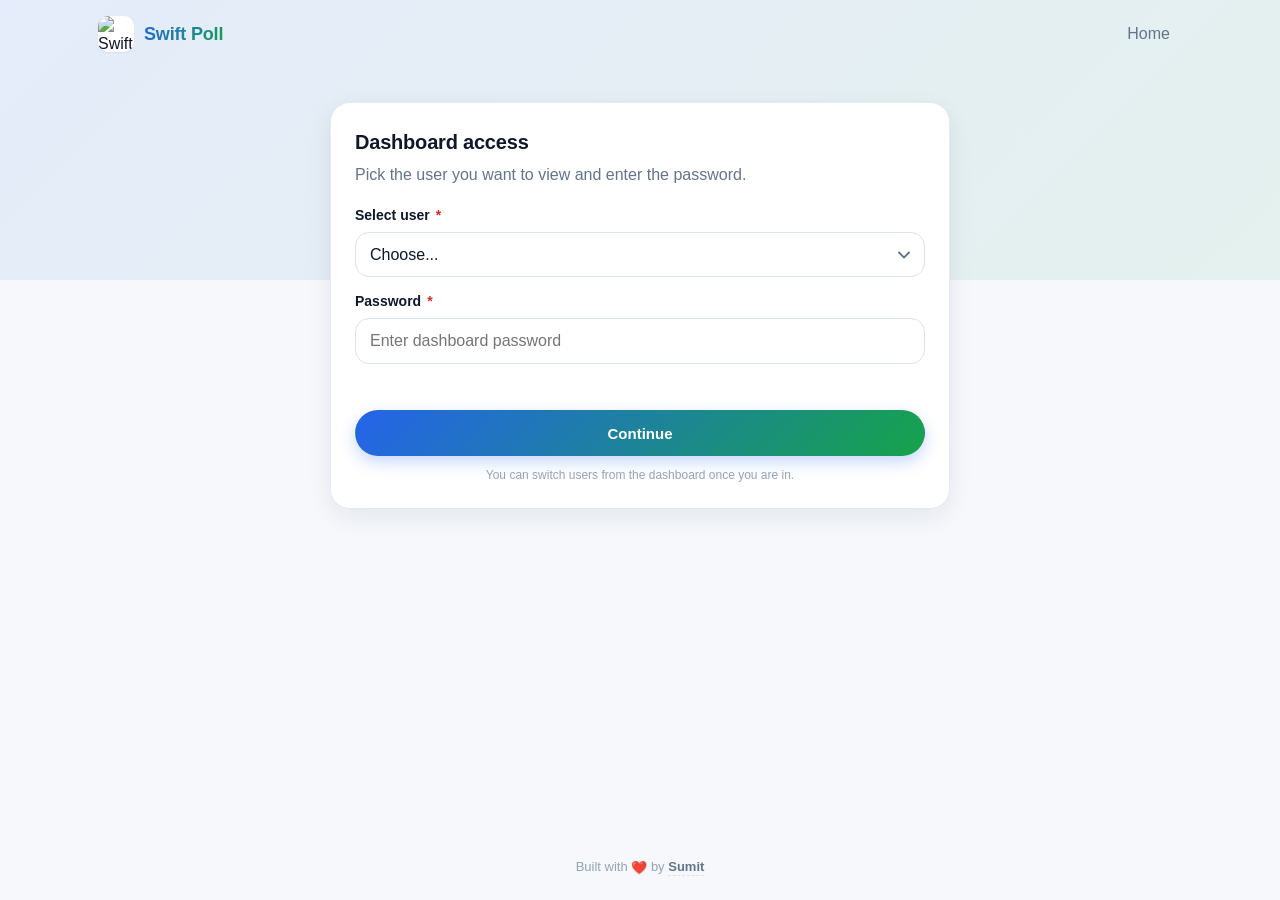
==== dashboard-access.html @ 11547f7c "admin access" ====
<!doctype html>
<html lang="en">
<head>
  <meta charset="utf-8" />
  <meta name="viewport" content="width=device-width, initial-scale=1, viewport-fit=cover" />
  <meta name="theme-color" content="#2563eb" />
  <title>Swift Poll - Dashboard access</title>
  <link rel="icon" href="https://i.ibb.co/LDdkBqsS/image-4.png" />
  <link rel="stylesheet" href="css/styles.css" />
</head>
<body class="sp-body sp-body--access">
  <header class="sp-header">
    <a href="index.html" class="sp-header__brand" aria-label="Swift Poll home">
      <img data-brand-logo alt="Swift Poll" class="sp-header__logo" />
      <span class="sp-header__name" data-brand-name>Swift Poll</span>
    </a>
    <nav class="sp-header__nav" aria-label="Primary">
      <a href="index.html" class="sp-link">Home</a>
    </nav>
  </header>

  <main class="sp-main">
    <section class="sp-card sp-card--poll" aria-labelledby="access-title">
      <h1 id="access-title" class="sp-card__title">Dashboard access</h1>
      <p class="sp-card__subtitle">Pick the user you want to view and enter the password.</p>

      <form class="sp-form" data-access-form novalidate>
        <label class="sp-field">
          <span class="sp-field__label">Select user <span class="sp-req">*</span></span>
          <select class="sp-input sp-select" name="accessUser" required
                  data-access-user-select>
            <option value="">Choose...</option>
          </select>
        </label>

        <label class="sp-field">
          <span class="sp-field__label">Password <span class="sp-req">*</span></span>
          <input class="sp-input" name="accessPassword" type="password"
                 autocomplete="current-password" required
                 placeholder="Enter dashboard password" />
        </label>

        <p class="sp-error" data-access-error role="alert"></p>

        <div class="sp-form__actions">
          <button class="sp-btn sp-btn--primary sp-btn--block" type="submit">Continue</button>
        </div>
      </form>

      <p class="sp-fineprint sp-fineprint--sm">
        You can switch users from the dashboard once you are in.
      </p>
    </section>
  </main>

  <footer class="sp-footer">
    <span class="sp-credit">
      Built with <span class="sp-credit__heart" aria-hidden="true">&#10084;&#65039;</span>
      <span class="sp-visually-hidden">love</span>
      by
      <a href="https://www.linkedin.com/in/in-sumit/" target="_blank" rel="noopener noreferrer"
         class="sp-credit__link">Sumit</a>
    </span>
  </footer>

  <script src="js/config.js?v=3"></script>
  <script src="js/utils.js?v=3"></script>
  <script src="js/dashboard-access.js?v=3"></script>
</body>
</html>
---- css/styles.css ----
/* ============================================================
   Swift Poll - single stylesheet
   Mobile-first, dependency-free, brand colours from the logo
   (blue -> green gradient). BEM-ish naming under `sp-` prefix.
   ============================================================ */

:root {
  /* Brand */
  --sp-blue:     #2563eb;
  --sp-blue-600: #1d4ed8;
  --sp-green:    #16a34a;
  --sp-green-600:#15803d;

  /* Surfaces */
  --sp-bg:       #f6f8fc;
  --sp-bg-2:     #eef2f8;
  --sp-surface:  #ffffff;
  --sp-border:   #e5e9f2;
  --sp-border-2: #dce2ee;

  /* Text */
  --sp-text:       #0f172a;
  --sp-text-muted: #64748b;
  --sp-text-soft:  #94a3b8;

  /* Feedback */
  --sp-danger: #dc2626;
  --sp-ok:     #16a34a;

  /* Radii + spacing + shadows */
  --sp-radius-sm: 8px;
  --sp-radius:    14px;
  --sp-radius-lg: 20px;
  --sp-shadow-sm: 0 1px 2px rgba(15, 23, 42, 0.06);
  --sp-shadow:    0 8px 24px rgba(15, 23, 42, 0.08);
  --sp-shadow-lg: 0 24px 48px rgba(15, 23, 42, 0.12);

  /* Gradients */
  --sp-grad: linear-gradient(135deg, var(--sp-blue) 0%, var(--sp-green) 100%);
  --sp-grad-soft: linear-gradient(135deg, rgba(37, 99, 235, 0.08) 0%, rgba(22, 163, 74, 0.08) 100%);

  /* Type */
  --sp-font: -apple-system, BlinkMacSystemFont, "Segoe UI", Roboto, "Helvetica Neue", Arial, "Noto Sans", sans-serif;
}

/* ----------------------- Reset / base ----------------------- */
*, *::before, *::after { box-sizing: border-box; }
html, body { margin: 0; padding: 0; }
html { -webkit-text-size-adjust: 100%; }
body {
  font-family: var(--sp-font);
  font-size: 16px;
  line-height: 1.5;
  color: var(--sp-text);
  background: var(--sp-bg);
  -webkit-font-smoothing: antialiased;
  text-rendering: optimizeLegibility;
  min-height: 100vh;
  display: flex;
  flex-direction: column;
}
img { max-width: 100%; display: block; }
button { font-family: inherit; }
a { color: var(--sp-blue-600); text-decoration: none; }
a:hover { text-decoration: underline; }

.sp-visually-hidden {
  position: absolute !important;
  width: 1px; height: 1px;
  padding: 0; margin: -1px;
  overflow: hidden; clip: rect(0, 0, 0, 0);
  white-space: nowrap; border: 0;
}
.is-hidden { display: none !important; }

/* Background decoration */
.sp-body::before {
  content: "";
  position: fixed; inset: 0 0 auto 0; height: 280px;
  background: var(--sp-grad-soft);
  z-index: -1;
  pointer-events: none;
}

/* --------------------------- Header --------------------------- */
.sp-header {
  display: flex; align-items: center; justify-content: space-between;
  padding: 14px 18px;
  max-width: 1120px; margin: 0 auto; width: 100%;
}
.sp-header__brand {
  display: inline-flex; align-items: center; gap: 10px;
  color: var(--sp-text); text-decoration: none;
}
.sp-header__brand:hover { text-decoration: none; }
.sp-header__logo {
  width: 36px; height: 36px; border-radius: 10px;
  box-shadow: var(--sp-shadow-sm);
  background: #fff;
}
.sp-header__name {
  font-weight: 700; font-size: 18px; letter-spacing: -0.01em;
  background: var(--sp-grad);
  -webkit-background-clip: text; background-clip: text;
  color: transparent;
}
.sp-header__nav { display: flex; gap: 10px; }
.sp-link {
  padding: 8px 12px;
  border-radius: 999px;
  color: var(--sp-text-muted);
  font-weight: 500;
}
.sp-link:hover { color: var(--sp-blue-600); background: var(--sp-bg-2); text-decoration: none; }

/* --------------------------- Main --------------------------- */
.sp-main {
  flex: 1;
  padding: 8px 18px 96px;
  max-width: 1120px; margin: 0 auto; width: 100%;
}
.sp-main--poll,
.sp-main--dashboard { padding-top: 6px; }

/* --------------------------- Hero --------------------------- */
.sp-hero { text-align: center; padding: 24px 4px 0; }
.sp-hero__logo {
  width: 72px; height: 72px; margin: 0 auto 16px;
  border-radius: 18px;
  background: #fff;
  box-shadow: var(--sp-shadow);
}
.sp-hero__title {
  font-size: 34px; line-height: 1.15; font-weight: 800; letter-spacing: -0.02em;
  margin: 0 0 8px;
}
.sp-hero__title [data-brand-name] {
  background: var(--sp-grad);
  -webkit-background-clip: text; background-clip: text;
  color: transparent;
}
.sp-hero__subtitle {
  color: var(--sp-text-muted);
  font-size: 16px; max-width: 560px; margin: 0 auto 20px;
}

/* --------------------------- Card --------------------------- */
.sp-card {
  background: var(--sp-surface);
  border: 1px solid var(--sp-border);
  border-radius: var(--sp-radius-lg);
  padding: 22px;
  box-shadow: var(--sp-shadow-sm);
}
.sp-card--hero { max-width: 560px; margin: 8px auto 24px; text-align: left; }
.sp-card--poll {
  max-width: 620px; margin: 18px auto 0;
  box-shadow: var(--sp-shadow);
  padding: 24px;
}
.sp-card--success { text-align: center; }
.sp-card__title {
  font-size: 20px; font-weight: 700; letter-spacing: -0.01em;
  margin: 0 0 6px;
}
.sp-card__subtitle {
  margin: 0 0 18px; color: var(--sp-text-muted);
}

/* Steps on landing */
.sp-steps { list-style: none; margin: 0; padding: 0; display: grid; gap: 10px; }
.sp-steps li {
  display: flex; gap: 12px; align-items: flex-start;
  padding: 12px; border-radius: var(--sp-radius);
  background: var(--sp-bg-2);
}
.sp-steps__n {
  flex: 0 0 28px; height: 28px;
  display: inline-flex; align-items: center; justify-content: center;
  border-radius: 999px;
  font-weight: 700; font-size: 13px;
  color: #fff; background: var(--sp-grad);
}

/* CTA row */
.sp-cta-row {
  display: flex; gap: 10px; flex-wrap: wrap; justify-content: center;
  margin-top: 16px;
}
.sp-fineprint {
  color: var(--sp-text-soft);
  font-size: 13px;
  margin: 14px 0 0;
  text-align: center;
}
.sp-fineprint--sm { font-size: 12px; margin-top: 10px; }

/* --------------------------- Buttons --------------------------- */
.sp-btn {
  -webkit-appearance: none; appearance: none;
  border: 1px solid transparent;
  padding: 13px 20px;
  border-radius: 999px;
  font-size: 15px; font-weight: 600;
  cursor: pointer;
  transition: transform 0.06s ease, box-shadow 0.2s ease, background 0.2s ease, color 0.2s ease, border-color 0.2s ease;
  display: inline-flex; align-items: center; justify-content: center; gap: 8px;
  text-decoration: none;
  min-height: 46px;
}
.sp-btn:focus-visible {
  outline: 3px solid rgba(37, 99, 235, 0.35);
  outline-offset: 2px;
}
.sp-btn:active:not(:disabled) { transform: translateY(1px); }
.sp-btn:disabled { opacity: 0.55; cursor: not-allowed; }

.sp-btn--primary {
  background: var(--sp-grad);
  color: #fff;
  box-shadow: 0 6px 16px rgba(37, 99, 235, 0.25);
}
.sp-btn--primary:hover:not(:disabled) { box-shadow: 0 10px 24px rgba(37, 99, 235, 0.3); }

.sp-btn--ghost {
  background: #fff;
  color: var(--sp-text);
  border-color: var(--sp-border-2);
}
.sp-btn--ghost:hover:not(:disabled) { border-color: var(--sp-blue); color: var(--sp-blue-600); }

.sp-btn--block { width: 100%; }
.sp-btn--sm { padding: 9px 14px; font-size: 14px; min-height: 38px; }
.sp-btn--xl {
  padding: 18px 36px;
  font-size: 17px;
  min-height: 58px;
  border-radius: 999px;
  letter-spacing: 0.01em;
  min-width: 240px;
  box-shadow: 0 10px 28px rgba(37, 99, 235, 0.28);
}
.sp-btn--xl:hover:not(:disabled) { box-shadow: 0 14px 34px rgba(37, 99, 235, 0.34); }
.sp-cta-row--solo { justify-content: center; margin-top: 22px; }
.sp-cta-row--solo .sp-btn--xl { flex: 0 1 auto; }
.sp-btn__arrow { transition: transform 0.2s ease; }
.sp-btn:hover .sp-btn__arrow { transform: translateX(2px); }

/* --------------------------- Form --------------------------- */
.sp-form { display: grid; gap: 14px; }
.sp-field { display: grid; gap: 6px; }
.sp-field__label {
  font-weight: 600; font-size: 14px; color: var(--sp-text);
}
.sp-req { color: var(--sp-danger); }
.sp-opt { color: var(--sp-text-soft); font-weight: 500; }
.sp-input {
  -webkit-appearance: none; appearance: none;
  width: 100%;
  padding: 13px 14px;
  font-size: 16px;
  background: #fff;
  border: 1px solid var(--sp-border-2);
  border-radius: var(--sp-radius);
  color: var(--sp-text);
  transition: border-color 0.15s ease, box-shadow 0.15s ease;
}
.sp-input:focus {
  outline: none;
  border-color: var(--sp-blue);
  box-shadow: 0 0 0 4px rgba(37, 99, 235, 0.15);
}
.sp-form__actions { margin-top: 4px; }
.sp-error {
  color: var(--sp-danger);
  font-size: 14px;
  margin: 0;
  min-height: 1em;
}

/* --------------------------- Poll question --------------------------- */
.sp-progress {
  display: flex; flex-direction: column; gap: 6px;
  margin-bottom: 18px;
}
.sp-progress__label {
  font-size: 13px; font-weight: 600;
  color: var(--sp-text-muted);
  letter-spacing: 0.02em; text-transform: uppercase;
}
.sp-progress__track {
  height: 8px;
  background: var(--sp-bg-2);
  border-radius: 999px;
  overflow: hidden;
}
.sp-progress__bar {
  height: 100%;
  background: var(--sp-grad);
  transition: width 0.3s ease;
  border-radius: 999px;
}

.sp-q-title {
  font-size: 20px; line-height: 1.35; font-weight: 700;
  margin: 0 0 18px;
  color: var(--sp-text);
  letter-spacing: -0.01em;
}

.sp-options { border: 0; padding: 0; margin: 0; }
.sp-options__list { display: grid; gap: 10px; }

.sp-option {
  position: relative;
  display: flex; align-items: center; gap: 12px;
  padding: 14px 16px;
  background: #fff;
  border: 1.5px solid var(--sp-border-2);
  border-radius: var(--sp-radius);
  cursor: pointer;
  transition: border-color 0.15s ease, background 0.15s ease, box-shadow 0.15s ease;
  min-height: 52px;
}
.sp-option:hover { border-color: var(--sp-blue); }
.sp-option input { position: absolute; opacity: 0; pointer-events: none; }
.sp-option__radio {
  width: 22px; height: 22px;
  border-radius: 50%;
  border: 2px solid var(--sp-border-2);
  background: #fff;
  display: inline-grid; place-items: center;
  flex: 0 0 22px;
  transition: border-color 0.15s ease;
}
.sp-option__radio::after {
  content: "";
  width: 10px; height: 10px;
  border-radius: 50%;
  background: var(--sp-grad);
  transform: scale(0);
  transition: transform 0.15s ease;
}
.sp-option__text { font-weight: 500; }
.sp-option--selected {
  border-color: var(--sp-blue);
  background: linear-gradient(135deg, rgba(37, 99, 235, 0.06), rgba(22, 163, 74, 0.06));
  box-shadow: 0 4px 14px rgba(37, 99, 235, 0.10);
}
.sp-option--selected .sp-option__radio { border-color: var(--sp-blue); }
.sp-option--selected .sp-option__radio::after { transform: scale(1); }
.sp-option input:focus-visible + .sp-option__radio {
  outline: 3px solid rgba(37, 99, 235, 0.35);
  outline-offset: 2px;
}

.sp-nav {
  display: flex; gap: 10px; justify-content: space-between;
  margin-top: 20px;
}
.sp-nav .sp-btn { flex: 1; }

/* Success screen */
.sp-check {
  width: 72px; height: 72px; margin: 0 auto 12px;
  border-radius: 50%;
  background: var(--sp-grad);
  color: #fff;
  display: grid; place-items: center;
  box-shadow: 0 14px 30px rgba(22, 163, 74, 0.28);
}

/* --------------------------- Dashboard --------------------------- */
.sp-dash-hero {
  display: flex; align-items: center; justify-content: space-between;
  gap: 14px; flex-wrap: wrap;
  padding: 16px 0 8px;
}
.sp-dash-hero__title {
  margin: 0; font-size: 28px; font-weight: 800; letter-spacing: -0.02em;
  background: var(--sp-grad);
  -webkit-background-clip: text; background-clip: text; color: transparent;
}
.sp-dash-hero__sub { margin: 2px 0 0; color: var(--sp-text-muted); font-size: 14px; }
.sp-dash-hero__actions { display: flex; gap: 8px; }

.sp-stats {
  display: grid;
  grid-template-columns: 1fr;
  gap: 12px;
  margin: 12px 0 18px;
}
.sp-stat-card {
  background: #fff;
  border: 1px solid var(--sp-border);
  border-radius: var(--sp-radius-lg);
  padding: 16px 18px;
  display: flex; align-items: baseline; justify-content: space-between;
  box-shadow: var(--sp-shadow-sm);
}
.sp-stat-card__label {
  color: var(--sp-text-muted);
  font-size: 13px; font-weight: 600;
  text-transform: uppercase; letter-spacing: 0.04em;
}
.sp-stat-card__value {
  font-size: 28px; font-weight: 800; letter-spacing: -0.02em;
  background: var(--sp-grad); -webkit-background-clip: text; background-clip: text; color: transparent;
}

.sp-loading {
  text-align: center; padding: 36px; color: var(--sp-text-muted);
}

.sp-empty {
  text-align: center; padding: 40px 16px;
  background: #fff; border: 1px dashed var(--sp-border-2);
  border-radius: var(--sp-radius-lg);
}
.sp-empty h2 { margin: 0 0 6px; font-size: 20px; }
.sp-empty p { color: var(--sp-text-muted); margin: 0 0 16px; }

.sp-section { margin-top: 28px; }
.sp-section__title {
  font-size: 18px; font-weight: 700;
  margin: 0 0 12px;
  letter-spacing: -0.01em;
}

/* Aggregated results grid */
.sp-agg-grid {
  display: grid; grid-template-columns: 1fr; gap: 14px;
}

.sp-agg-card {
  background: #fff;
  border: 1px solid var(--sp-border);
  border-radius: var(--sp-radius-lg);
  padding: 18px;
  box-shadow: var(--sp-shadow-sm);
}
.sp-agg-card__head {
  display: flex; gap: 10px; align-items: flex-start;
  margin-bottom: 14px;
}
.sp-agg-card__badge {
  flex: 0 0 auto;
  display: inline-flex; align-items: center; justify-content: center;
  min-width: 34px; height: 26px; padding: 0 8px;
  border-radius: 999px;
  background: var(--sp-grad);
  color: #fff; font-weight: 700; font-size: 12px;
  letter-spacing: 0.02em;
}
.sp-agg-card__title {
  margin: 0; font-size: 15px; line-height: 1.4; font-weight: 600;
  color: var(--sp-text);
}
.sp-bar-list { list-style: none; margin: 0; padding: 0; display: grid; gap: 10px; }
.sp-bar__head {
  display: flex; justify-content: space-between; gap: 12px;
  margin-bottom: 6px;
  font-size: 14px;
}
.sp-bar__label { font-weight: 600; }
.sp-bar__val { color: var(--sp-text-muted); font-variant-numeric: tabular-nums; }
.sp-bar__pct { color: var(--sp-text-soft); font-size: 12px; }
.sp-bar__track {
  height: 10px;
  background: var(--sp-bg-2);
  border-radius: 999px;
  overflow: hidden;
}
.sp-bar__fill {
  height: 100%;
  border-radius: 999px;
  background: var(--sp-grad);
  transition: width 0.4s ease;
  min-width: 2px;
}
.sp-bar__fill--yes      { background: linear-gradient(135deg, #16a34a, #22c55e); }
.sp-bar__fill--not_sure { background: linear-gradient(135deg, #f59e0b, #fbbf24); }
.sp-bar__fill--no       { background: linear-gradient(135deg, #dc2626, #ef4444); }

.sp-agg-card__foot {
  margin-top: 12px; padding-top: 12px;
  border-top: 1px dashed var(--sp-border);
  color: var(--sp-text-muted); font-size: 13px;
}

/* User-wise responses */
.sp-users__desktop { display: none; }
.sp-users__mobile  { display: grid; gap: 10px; }
.sp-user-card {
  background: #fff;
  border: 1px solid var(--sp-border);
  border-radius: var(--sp-radius-lg);
  padding: 14px 16px;
  box-shadow: var(--sp-shadow-sm);
}
.sp-user-card__head {
  display: flex; justify-content: space-between; gap: 10px;
  align-items: flex-start;
  margin-bottom: 10px;
}
.sp-user-card__name {
  margin: 0; font-size: 15px; font-weight: 700;
}
.sp-user-card__meta {
  margin: 2px 0 0; color: var(--sp-text-muted); font-size: 12px;
}
.sp-user-card__time {
  color: var(--sp-text-soft); font-size: 12px; white-space: nowrap;
}
.sp-user-card__answers { list-style: none; margin: 0; padding: 0; display: grid; gap: 6px; }
.sp-user-card__answers li {
  display: flex; gap: 8px; font-size: 14px;
  padding: 6px 10px;
  background: var(--sp-bg-2);
  border-radius: 10px;
}
.sp-user-card__q { color: var(--sp-text-muted); font-weight: 600; flex: 0 0 32px; }
.sp-user-card__a { font-weight: 600; }

.sp-table-wrap { overflow-x: auto; border-radius: var(--sp-radius-lg); border: 1px solid var(--sp-border); background: #fff; }
.sp-table {
  width: 100%;
  border-collapse: collapse;
  font-size: 14px;
}
.sp-table th, .sp-table td {
  text-align: left; padding: 12px 14px;
  border-bottom: 1px solid var(--sp-border);
  white-space: nowrap;
}
.sp-table thead th {
  font-weight: 700;
  background: var(--sp-bg-2);
  color: var(--sp-text);
  position: sticky; top: 0;
}
.sp-table tbody tr:last-child td { border-bottom: 0; }
.sp-table tbody tr:hover td { background: var(--sp-bg); }
.sp-muted { color: var(--sp-text-muted); }

/* --------------------------- Footer --------------------------- */
.sp-footer {
  margin-top: auto;
  padding: 20px 18px 24px;
  color: var(--sp-text-soft); font-size: 13px;
  text-align: center;
}
.sp-footer__dot { margin: 0 6px; }
.sp-credit { white-space: nowrap; }
.sp-credit__heart {
  display: inline-block;
  color: #ef4444;
  transform: translateY(1px);
  animation: sp-heartbeat 1.8s ease-in-out infinite;
}
.sp-credit__link {
  color: var(--sp-text-muted);
  font-weight: 600;
  border-bottom: 1px dashed var(--sp-border-2);
  padding-bottom: 1px;
  transition: color 0.15s ease, border-color 0.15s ease;
}
.sp-credit__link:hover {
  color: var(--sp-blue-600);
  border-bottom-color: var(--sp-blue);
  text-decoration: none;
}
@keyframes sp-heartbeat {
  0%, 100% { transform: translateY(1px) scale(1); }
  15%      { transform: translateY(1px) scale(1.18); }
  30%      { transform: translateY(1px) scale(1); }
  45%      { transform: translateY(1px) scale(1.12); }
}

/* --------------------------- Toasts --------------------------- */
.sp-toast {
  position: fixed; left: 50%; bottom: 28px; transform: translate(-50%, 30px);
  background: #0f172a;
  color: #fff;
  padding: 12px 18px;
  border-radius: 999px;
  font-size: 14px; font-weight: 600;
  box-shadow: var(--sp-shadow-lg);
  opacity: 0; transition: transform 0.25s ease, opacity 0.25s ease;
  z-index: 50;
  max-width: calc(100% - 32px);
}
.sp-toast--show { opacity: 1; transform: translate(-50%, 0); }
.sp-toast--error { background: var(--sp-danger); }
.sp-toast--ok { background: var(--sp-green-600); }

/* Dashboard gate (passcode denied fallback) */
.sp-gate {
  min-height: 60vh; display: grid; place-items: center;
  font-weight: 700; color: var(--sp-danger);
}

/* ============================================================
   Responsive: tablet / desktop breakpoints
   ============================================================ */
@media (min-width: 600px) {
  .sp-hero__title { font-size: 44px; }
  .sp-hero__logo  { width: 84px; height: 84px; }
  .sp-stats       { grid-template-columns: repeat(3, 1fr); }
  .sp-stats .sp-stat-card:not(:first-child) { display: none; } /* placeholder for future stats */
  .sp-agg-grid    { grid-template-columns: repeat(2, 1fr); }
  .sp-nav .sp-btn { flex: 0 1 auto; min-width: 140px; }
}

@media (min-width: 900px) {
  .sp-main          { padding: 16px 24px 96px; }
  .sp-hero          { padding-top: 40px; }
  .sp-hero__title   { font-size: 52px; }
  .sp-agg-grid      { grid-template-columns: repeat(3, 1fr); }
  .sp-users__desktop { display: block; }
  .sp-users__mobile  { display: none; }
}

/* ============================================================
   Select (styled to match sp-input)
   ============================================================ */
.sp-select {
  -webkit-appearance: none; appearance: none;
  background-image: url("data:image/svg+xml;utf8,<svg xmlns='http://www.w3.org/2000/svg' width='12' height='8' viewBox='0 0 12 8' fill='none'><path d='M1 1.5L6 6.5L11 1.5' stroke='%2364748b' stroke-width='1.8' stroke-linecap='round' stroke-linejoin='round'/></svg>");
  background-repeat: no-repeat;
  background-position: right 14px center;
  padding-right: 38px;
  cursor: pointer;
}
.sp-select:focus {
  background-image: url("data:image/svg+xml;utf8,<svg xmlns='http://www.w3.org/2000/svg' width='12' height='8' viewBox='0 0 12 8' fill='none'><path d='M1 1.5L6 6.5L11 1.5' stroke='%232563eb' stroke-width='1.8' stroke-linecap='round' stroke-linejoin='round'/></svg>");
}

/* ============================================================
   Dashboard filter bar
   ============================================================ */
.sp-filter-bar {
  display: grid;
  grid-template-columns: 1fr;
  gap: 8px;
  background: #fff;
  border: 1px solid var(--sp-border);
  border-radius: var(--sp-radius-lg);
  padding: 14px 16px;
  margin: 10px 0 14px;
  box-shadow: var(--sp-shadow-sm);
}
.sp-filter-bar__label {
  font-size: 12px; font-weight: 700; letter-spacing: 0.04em;
  text-transform: uppercase;
  color: var(--sp-text-muted);
}
.sp-filter-bar__select { max-width: 100%; }
.sp-filter-bar__hint {
  color: var(--sp-text-soft); font-size: 13px;
}

@media (min-width: 720px) {
  .sp-filter-bar {
    grid-template-columns: auto 240px 1fr;
    align-items: center;
    gap: 14px;
  }
  .sp-filter-bar__label { margin-bottom: 0; }
}

/* ============================================================
   Admin: Manage Questions
   ============================================================ */
.sp-admin { margin-top: 28px; }
.sp-admin__head {
  display: flex; align-items: center; justify-content: space-between;
  gap: 12px; flex-wrap: wrap;
  margin-bottom: 10px;
}
.sp-admin__sub { margin: 2px 0 0; color: var(--sp-text-muted); font-size: 13px; }

.sp-admin__form { padding: 18px; margin-bottom: 20px; }
.sp-admin__form-title {
  margin: 0 0 14px; font-size: 16px; font-weight: 700;
}

.sp-input--area {
  resize: vertical;
  min-height: 58px;
  line-height: 1.4;
}

.sp-counter {
  font-size: 12px; font-weight: 500;
  color: var(--sp-text-soft);
  margin-left: auto;
}
.sp-field__label { display: flex; align-items: center; gap: 6px; flex-wrap: wrap; }

.sp-field-grid {
  display: grid;
  grid-template-columns: 1fr;
  gap: 12px;
  margin-top: 12px;
}
@media (min-width: 600px) {
  .sp-field-grid { grid-template-columns: 1fr 1fr; gap: 14px; }
}

.sp-admin__form-actions {
  display: flex; gap: 10px; justify-content: flex-end;
  margin-top: 14px; flex-wrap: wrap;
}

.sp-admin__list-head {
  display: flex; align-items: center; gap: 10px;
  margin: 10px 0 10px;
}
.sp-admin__list-title {
  margin: 0; font-size: 15px; font-weight: 700;
  color: var(--sp-text);
}
.sp-admin__count {
  display: inline-flex; align-items: center; justify-content: center;
  min-width: 24px; height: 22px; padding: 0 8px;
  border-radius: 999px;
  background: var(--sp-bg-2); color: var(--sp-text-muted);
  font-size: 12px; font-weight: 700;
}
.sp-admin__list { display: grid; gap: 10px; }
.sp-admin__list-empty { margin: 12px 2px; font-size: 14px; }

.sp-q-row {
  background: #fff;
  border: 1px solid var(--sp-border);
  border-radius: var(--sp-radius-lg);
  padding: 14px 16px;
  box-shadow: var(--sp-shadow-sm);
}
.sp-q-row__head {
  display: grid;
  grid-template-columns: auto 1fr auto;
  align-items: start;
  gap: 10px;
  margin-bottom: 8px;
}
.sp-q-row__num {
  display: inline-flex; align-items: center; justify-content: center;
  min-width: 34px; height: 26px; padding: 0 8px;
  border-radius: 999px;
  background: var(--sp-grad); color: #fff;
  font-weight: 700; font-size: 12px;
}
.sp-q-row__text {
  margin: 0; font-size: 15px; line-height: 1.4; font-weight: 600;
  color: var(--sp-text);
}
.sp-q-row__opts {
  list-style: none; margin: 0; padding: 0;
  display: flex; flex-wrap: wrap; gap: 6px;
}
.sp-q-row__opt {
  font-size: 13px; color: var(--sp-text-muted);
  background: var(--sp-bg-2);
  padding: 4px 10px;
  border-radius: 999px;
}

/* Danger button */
.sp-btn--danger {
  background: var(--sp-danger);
  color: #fff;
  box-shadow: 0 4px 12px rgba(220, 38, 38, 0.22);
}
.sp-btn--danger:hover:not(:disabled) { box-shadow: 0 8px 18px rgba(220, 38, 38, 0.28); }

/* ============================================================
   Modal
   ============================================================ */
.sp-modal {
  position: fixed; inset: 0;
  z-index: 100;
  display: grid; place-items: center;
  padding: 16px;
  animation: sp-modal-in 0.18s ease;
}
.sp-modal__backdrop {
  position: absolute; inset: 0;
  background: rgba(15, 23, 42, 0.55);
  backdrop-filter: blur(2px);
}
.sp-modal__dialog {
  position: relative;
  background: #fff;
  border-radius: var(--sp-radius-lg);
  padding: 22px;
  max-width: 440px; width: 100%;
  box-shadow: var(--sp-shadow-lg);
}
.sp-modal__title { margin: 0 0 8px; font-size: 18px; font-weight: 700; }
.sp-modal__body  { margin: 0 0 16px; color: var(--sp-text-muted); font-size: 14px; }
.sp-modal__actions {
  display: flex; gap: 10px; justify-content: flex-end; flex-wrap: wrap;
}
@keyframes sp-modal-in {
  from { opacity: 0; }
  to   { opacity: 1; }
}

/* ============================================================
   Reduced motion
   ============================================================ */
@media (prefers-reduced-motion: reduce) {
  * { transition: none !important; animation: none !important; }
}
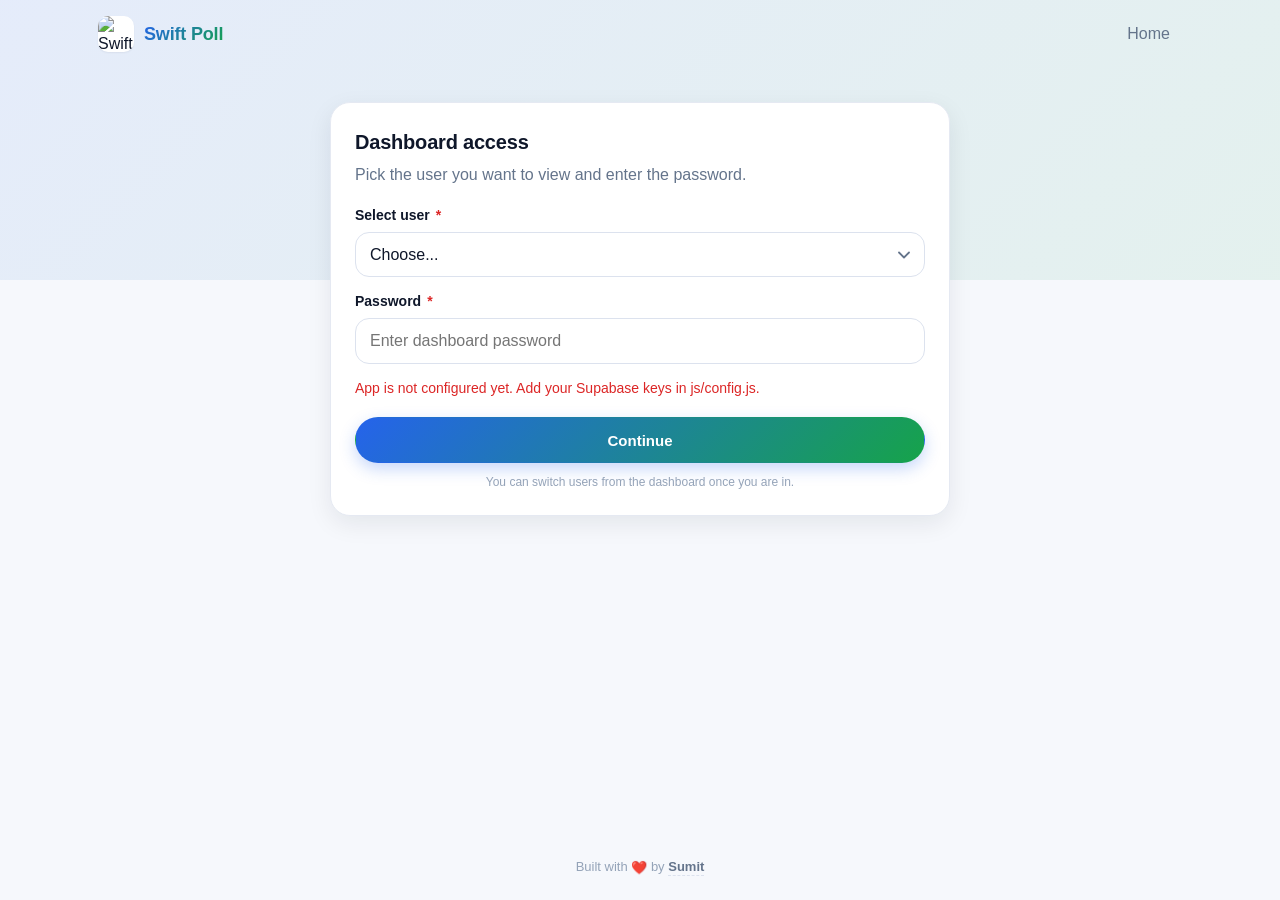
==== commit 251e8f2c: "admin added, and dashboard & other permissions" ====
--- a/dashboard-access.html
+++ b/dashboard-access.html
@@ -63,8 +63,10 @@
     </span>
   </footer>
 
-  <script src="js/config.js?v=3"></script>
-  <script src="js/utils.js?v=3"></script>
-  <script src="js/dashboard-access.js?v=3"></script>
+  <script src="https://cdn.jsdelivr.net/npm/@supabase/supabase-js@2.45.4/dist/umd/supabase.min.js"></script>
+  <script src="js/config.js?v=4"></script>
+  <script src="js/utils.js?v=4"></script>
+  <script src="js/supabase.js?v=4"></script>
+  <script src="js/dashboard-access.js?v=4"></script>
 </body>
 </html>
--- a/css/styles.css
+++ b/css/styles.css
@@ -809,6 +809,121 @@
 }
 
 /* ============================================================
+   Question head - required / optional pill
+   ============================================================ */
+.sp-q-head {
+  display: flex; align-items: center; justify-content: space-between;
+  gap: 10px; margin: 0 0 18px;
+  flex-wrap: wrap;
+}
+.sp-q-required {
+  display: inline-flex; align-items: center;
+  padding: 3px 10px;
+  border-radius: 999px;
+  font-size: 11px; font-weight: 700; letter-spacing: 0.06em;
+  text-transform: uppercase;
+}
+.sp-q-required--yes { background: rgba(220, 38, 38, 0.08); color: var(--sp-danger); }
+.sp-q-required--no  { background: var(--sp-bg-2);          color: var(--sp-text-muted); }
+
+/* Text answer on poll page */
+.sp-q-body { display: grid; gap: 10px; }
+.sp-text-answer { display: grid; gap: 6px; }
+.sp-text-answer__area { width: 100%; min-height: 120px; resize: vertical; }
+.sp-text-answer__foot { display: flex; justify-content: flex-end; }
+
+/* Skip button lives inside sp-nav; already flexes. Hide default uses .is-hidden */
+
+/* ============================================================
+   Pills (admin)
+   ============================================================ */
+.sp-pill {
+  display: inline-flex; align-items: center;
+  padding: 3px 10px;
+  border-radius: 999px;
+  background: var(--sp-bg-2); color: var(--sp-text-muted);
+  font-size: 11px; font-weight: 700; letter-spacing: 0.05em;
+  text-transform: uppercase;
+}
+.sp-pill--type { background: rgba(37, 99, 235, 0.1); color: var(--sp-blue-600); }
+.sp-pill--req  { background: rgba(22, 163, 74, 0.12); color: var(--sp-green-600); }
+
+.sp-q-row__meta { display: flex; gap: 6px; margin: 6px 0 8px; flex-wrap: wrap; }
+
+/* ============================================================
+   Toggle switch (Required)
+   ============================================================ */
+.sp-field--checkbox { align-self: end; }
+.sp-switch {
+  display: inline-flex; align-items: center; gap: 10px;
+  cursor: pointer; user-select: none;
+  padding-top: 28px;
+}
+.sp-switch input { position: absolute; opacity: 0; width: 0; height: 0; }
+.sp-switch__track {
+  width: 40px; height: 22px;
+  background: var(--sp-border-2);
+  border-radius: 999px; position: relative;
+  transition: background 0.2s ease;
+  flex: 0 0 40px;
+}
+.sp-switch__track::after {
+  content: "";
+  position: absolute; top: 3px; left: 3px;
+  width: 16px; height: 16px; border-radius: 50%;
+  background: #fff;
+  box-shadow: 0 1px 3px rgba(0,0,0,0.2);
+  transition: transform 0.2s ease;
+}
+.sp-switch input:checked + .sp-switch__track { background: var(--sp-green); }
+.sp-switch input:checked + .sp-switch__track::after { transform: translateX(18px); }
+.sp-switch__label { font-size: 14px; font-weight: 600; }
+
+/* ============================================================
+   MCQ option fields in the admin add-question form
+   ============================================================ */
+.sp-option-field__row { display: flex; gap: 8px; align-items: stretch; }
+.sp-option-field__input { flex: 1; }
+.sp-option-field__remove {
+  padding: 0 14px; min-width: 40px;
+  font-size: 18px; line-height: 1;
+}
+.sp-admin__options-actions {
+  display: flex; align-items: center; gap: 12px;
+  margin: 4px 0 10px;
+}
+.sp-admin__options-actions .sp-muted { font-size: 12px; }
+
+/* ============================================================
+   User admin rows
+   ============================================================ */
+.sp-user-admin {
+  display: flex; align-items: center; justify-content: space-between;
+  gap: 10px; flex-wrap: wrap;
+  background: #fff;
+  border: 1px solid var(--sp-border);
+  border-radius: var(--sp-radius-lg);
+  padding: 12px 14px;
+  box-shadow: var(--sp-shadow-sm);
+}
+.sp-user-admin__main { display: flex; gap: 8px; align-items: center; flex-wrap: wrap; }
+.sp-user-admin__name { font-weight: 700; }
+.sp-user-admin__actions { display: flex; gap: 6px; flex-wrap: wrap; }
+
+/* Delete button floating right on user card */
+.sp-user-card__rhs { display: flex; flex-direction: column; align-items: flex-end; gap: 6px; }
+
+/* Header who-am-i */
+.sp-header__who {
+  font-size: 12px; color: var(--sp-text-muted); font-weight: 600;
+  padding: 6px 10px;
+  border-radius: 999px;
+  background: var(--sp-bg-2);
+  margin-right: 6px;
+  white-space: nowrap;
+}
+
+/* ============================================================
    Reduced motion
    ============================================================ */
 @media (prefers-reduced-motion: reduce) {
